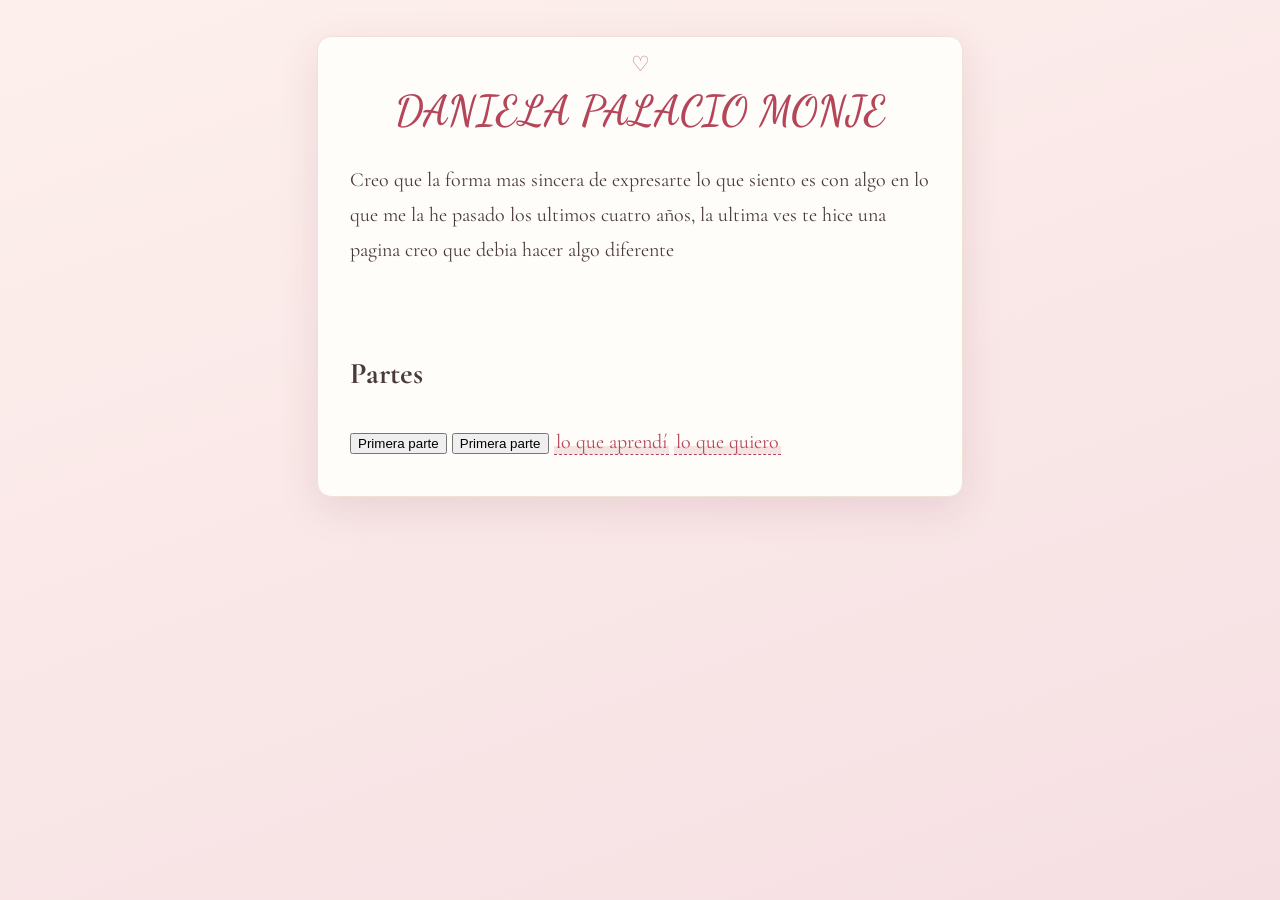
==== index.html @ d79577b2 "contenido final" ====
<!DOCTYPE html>
<html lang="es">
<head>
  <meta charset="utf-8">
  <meta name="viewport" content="width=device-width, initial-scale=1">
  <meta name="robots" content="noindex">
  <title>Una carta para ti</title>
  <meta property="og:title" content="Una carta para ti">
  <meta property="og:description" content="Toca para abrirla">
  
  <link rel="preconnect" href="https://fonts.googleapis.com"> <!-- Acelera la conexión con Google Fonts -->
<link rel="preconnect" href="https://fonts.gstatic.com" crossorigin> <!-- Acelera la descarga de las fuentes -->
<link href="https://fonts.googleapis.com/css2?family=Cormorant+Garamond:ital,wght@0,400;0,600;1,400&family=Dancing+Script:wght@600&display=swap" rel="stylesheet"> <!-- Carga las fuentes Cormorant Garamond y Dancing Script --><link rel="stylesheet" href="estilo.css">
</head>
<body>
  <main>
    <h1>DANIELA PALACIO MONJE</h1>
    <p>Creo que la forma mas sincera de expresarte lo que siento es con algo en lo que me la he pasado los ultimos cuatro años, la ultima ves te hice una pagina creo que debia hacer algo diferente </p>
<br>
    <h2>Partes</h2>
    <button + ="tiempo.html">Primera parte</button>
    <button + ="aprendi.html">Primera parte</button>
    <a href="aprendi.html">lo que aprendí</a>
    <a href="quiero.html">lo que quiero</a>
  </main>
</body>
</html>
---- estilo.css ----
/* ===== Colores (modo claro) ===== */
:root {
  --fondo-1: #fdf0ec;                    /* color inicial del degradado de fondo */
  --fondo-2: #f6dfe3;                    /* color final del degradado de fondo */
  --papel: #fffdfa;                      /* color de la hoja */
  --texto: #4a3a3a;                      /* color del texto */
  --suave: #9a7b7b;                      /* textos secundarios */
  --acento: #b5465a;                     /* color de títulos y vínculos */
  --resalte: rgba(181, 70, 90, 0.14);    /* color del "resaltador" de los vínculos */
  --linea: #efe2d6;                      /* bordes finos */
}

/* ===== Colores (modo oscuro, si el celular lo usa) ===== */
@media (prefers-color-scheme: dark) {
  :root {
    --fondo-1: #1d1517;
    --fondo-2: #2a1b20;
    --papel: #2a2124;
    --texto: #f1e6e2;
    --suave: #b99a9a;
    --acento: #e58a9b;
    --resalte: rgba(229, 138, 155, 0.18);
    --linea: #3d3033;
  }
}

/* ===== Fondo y tipo de letra general ===== */
body {
  margin: 0;                                                        /* quita márgenes del navegador */
  min-height: 100vh;                                                /* el fondo cubre toda la pantalla */
  background: linear-gradient(160deg, var(--fondo-1), var(--fondo-2)) fixed; /* degradado que no se mueve al hacer scroll */
  color: var(--texto);                                              /* color del texto */
  font-family: "Cormorant Garamond", Georgia, serif;                /* letra elegante (si falla, usa Georgia) */
  font-size: 1.25rem;                                               /* tamaño base, esta fuente es pequeña */
  line-height: 1.75;                                                /* espacio entre renglones */
  display: flex;                                                    /* permite centrar la hoja */
  justify-content: center;                                          /* centra horizontalmente */
  overflow-x: hidden;                                               /* evita scroll lateral por los corazones */
}

/* ===== La hoja de la carta ===== */
main {
  position: relative;                    /* necesario para ponerla encima de los corazones */
  z-index: 1;                            /* la hoja queda por delante de los corazones */
  width: 100%;                           /* usa todo el ancho disponible... */
  max-width: 580px;                      /* ...hasta un máximo de 580px */
  margin: 36px 16px;                     /* separación con los bordes */
  padding: 44px 32px 36px;               /* espacio interior de la hoja */
  background: var(--papel);              /* color de la hoja */
  border: 1px solid var(--linea);        /* borde fino */
  border-radius: 14px;                   /* esquinas redondeadas */
  box-shadow: 0 12px 40px rgba(120, 50, 70, 0.12); /* sombra suave rosada */
  align-self: flex-start;                /* la hoja queda arriba, no estirada */
}

/* Corazón pequeño que adorna la parte superior de la hoja */
main::before {
  content: "♡";                          /* el símbolo */
  position: absolute;                    /* se posiciona respecto a la hoja */
  top: 10px;                             /* separación desde arriba */
  left: 50%;                             /* centrado horizontal... */
  transform: translateX(-50%);           /* ...ajustando su propio ancho */
  color: var(--acento);                  /* color de acento */
  font-size: 1.3rem;                     /* tamaño */
  opacity: 0.7;                          /* un poco transparente */
}

/* ===== Títulos ===== */
h1 {
  font-family: "Dancing Script", cursive; /* letra manuscrita */
  font-weight: 600;                       /* grosor */
  font-size: 2.6rem;                      /* tamaño grande */
  color: var(--acento);                   /* color de acento */
  text-align: center;                     /* centrado */
  margin: 6px 0 26px;                     /* espacios arriba y abajo */
  line-height: 1.2;                       /* altura de línea más ajustada */
}

/* ===== Párrafos ===== */
p {
  margin: 0 0 20px;                       /* espacio debajo de cada párrafo */
}

/* ===== Aparición suave de cada elemento, uno tras otro ===== */
main > * {
  opacity: 0;                             /* empiezan invisibles */
  animation: aparecer 0.9s ease forwards; /* se muestran con animación y se quedan visibles */
}
main > :nth-child(1) { animation-delay: 0.1s; } /* cada hijo entra un poco después */
main > :nth-child(2) { animation-delay: 0.6s; }
main > :nth-child(3) { animation-delay: 1.1s; }
main > :nth-child(4) { animation-delay: 1.6s; }
main > :nth-child(5) { animation-delay: 2.1s; }
main > :nth-child(6) { animation-delay: 2.6s; }
main > :nth-child(7) { animation-delay: 3.1s; }

@keyframes aparecer {                     /* define la animación de entrada */
  from { opacity: 0; transform: translateY(10px); } /* parte invisible y más abajo */
  to   { opacity: 1; transform: none; }             /* termina visible y en su sitio */
}

/* ===== Vínculos con efecto resaltador ===== */
a {
  color: var(--acento);                   /* color de acento */
  text-decoration: none;                  /* quita el subrayado normal */
  border-bottom: 1px dashed var(--acento);/* subrayado punteado propio */
  background: linear-gradient(var(--resalte), var(--resalte)) no-repeat 0 100% / 100% 35%; /* franja de resaltador abajo */
  transition: background-size 0.3s ease;  /* animación suave al pasar el dedo */
  padding: 0 2px;                         /* pequeño aire a los lados */
}
a:hover {
  background-size: 100% 100%;             /* el resaltador cubre toda la palabra */
}

/* ===== Botón "Volver a la carta" ===== */
.volver {
  display: inline-block;                  /* permite darle forma de botón */
  margin-top: 10px;                       /* separación con el texto */
  padding: 8px 18px;                      /* espacio interno */
  border: 1px solid var(--acento);        /* borde de acento */
  border-radius: 999px;                   /* forma de píldora */
  background: none;                       /* sin resaltador */
  font-size: 1rem;                        /* un poco más pequeño */
  transition: background 0.3s, color 0.3s;/* animación suave al pasar el dedo */
}
.volver:hover {
  background: var(--acento);              /* se rellena de color */
  color: var(--papel);                    /* el texto cambia al color de la hoja */
}

/* ===== Firma ===== */
.firma {
  font-family: "Dancing Script", cursive; /* letra manuscrita */
  font-size: 1.7rem;                      /* tamaño */
  color: var(--acento);                   /* color de acento */
  text-align: right;                      /* alineada a la derecha */
  margin-top: 28px;                       /* separación con el texto */
}

/* ===== Pista inferior ===== */
.pista {
  font-size: 0.95rem;                     /* letra pequeña */
  color: var(--suave);                    /* color discreto */
  text-align: center;                     /* centrada */
  margin-top: 26px;                       /* separación con el texto */
  padding-top: 14px;                      /* espacio bajo la línea */
  border-top: 1px solid var(--linea);     /* línea fina arriba */
}

/* ===== Corazones que suben flotando ===== */
.corazones {
  position: fixed;                        /* se quedan fijos en la pantalla */
  inset: 0;                               /* ocupan toda la pantalla */
  pointer-events: none;                   /* no bloquean los toques */
  z-index: 0;                             /* quedan detrás de la hoja */
  overflow: hidden;                       /* no se salen de la pantalla */
}
.corazones span {
  position: absolute;                     /* cada corazón se coloca por separado */
  bottom: -40px;                          /* empieza debajo de la pantalla */
  color: var(--acento);                   /* color de acento */
  opacity: 0;                             /* invisible hasta que empieza a subir */
  animation: subir linear infinite;       /* sube sin parar */
}
@keyframes subir {
  0%   { transform: translateY(0) rotate(0deg); opacity: 0; }           /* abajo e invisible */
  10%  { opacity: 0.35; }                                               /* aparece suavemente */
  100% { transform: translateY(-110vh) rotate(25deg); opacity: 0; }     /* sube hasta arriba y se desvanece */
}
/* Cada corazón con posición, tamaño y velocidad distintos */
.corazones span:nth-child(1) { left: 8%;  font-size: 20px; animation-duration: 14s; animation-delay: 0s; }
.corazones span:nth-child(2) { left: 22%; font-size: 14px; animation-duration: 18s; animation-delay: 3s; }
.corazones span:nth-child(3) { left: 38%; font-size: 24px; animation-duration: 16s; animation-delay: 6s; }
.corazones span:nth-child(4) { left: 55%; font-size: 16px; animation-duration: 20s; animation-delay: 1s; }
.corazones span:nth-child(5) { left: 70%; font-size: 22px; animation-duration: 15s; animation-delay: 8s; }
.corazones span:nth-child(6) { left: 84%; font-size: 15px; animation-duration: 19s; animation-delay: 4s; }
.corazones span:nth-child(7) { left: 94%; font-size: 18px; animation-duration: 17s; animation-delay: 10s; }

/* ===== Ajustes para celulares pequeños ===== */
@media (max-width: 480px) {
  main { padding: 40px 22px 30px; }      /* menos espacio interior */
  h1 { font-size: 2.2rem; }              /* título un poco más pequeño */
  body { font-size: 1.2rem; }            /* letra base un poco menor */
}

/* ===== Respeta a quien no quiere animaciones ===== */
@media (prefers-reduced-motion: reduce) {
  main > * { animation: none; opacity: 1; } /* muestra todo sin animar */
  .corazones { display: none; }             /* oculta los corazones */
}
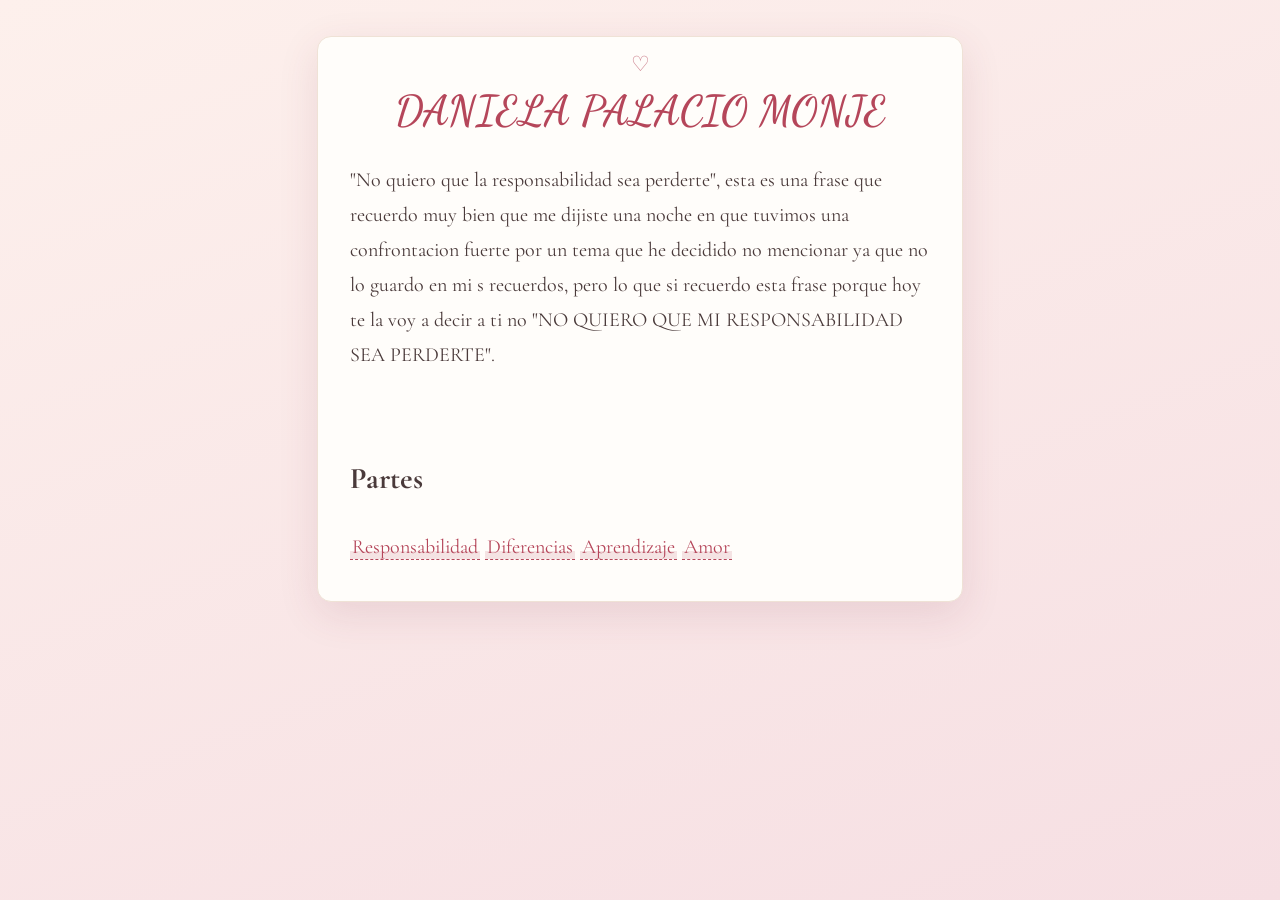
==== commit 4345b049: "cambios" ====
--- a/index.html
+++ b/index.html
@@ -15,13 +15,16 @@
 <body>
   <main>
     <h1>DANIELA PALACIO MONJE</h1>
-    <p>Creo que la forma mas sincera de expresarte lo que siento es con algo en lo que me la he pasado los ultimos cuatro años, la ultima ves te hice una pagina creo que debia hacer algo diferente </p>
+    <p>"No quiero que la responsabilidad sea perderte", esta es una frase que recuerdo muy bien que me dijiste una noche en que tuvimos una confrontacion fuerte por un tema que he decidido no mencionar ya que no lo guardo en mi s recuerdos,
+      pero lo que si recuerdo esta frase porque hoy te la voy a decir a ti no "NO QUIERO QUE MI RESPONSABILIDAD SEA PERDERTE".
+    </p>
 <br>
     <h2>Partes</h2>
-    <button + ="tiempo.html">Primera parte</button>
-    <button + ="aprendi.html">Primera parte</button>
-    <a href="aprendi.html">lo que aprendí</a>
-    <a href="quiero.html">lo que quiero</a>
+    
+    <a href="tiempo.html">Responsabilidad</a>
+    <a href="extrano.html">Diferencias</a>
+    <a href="aprendi.html">Aprendizaje</a>
+    <a href="quiero.html">Amor</a>
   </main>
 </body>
 </html>
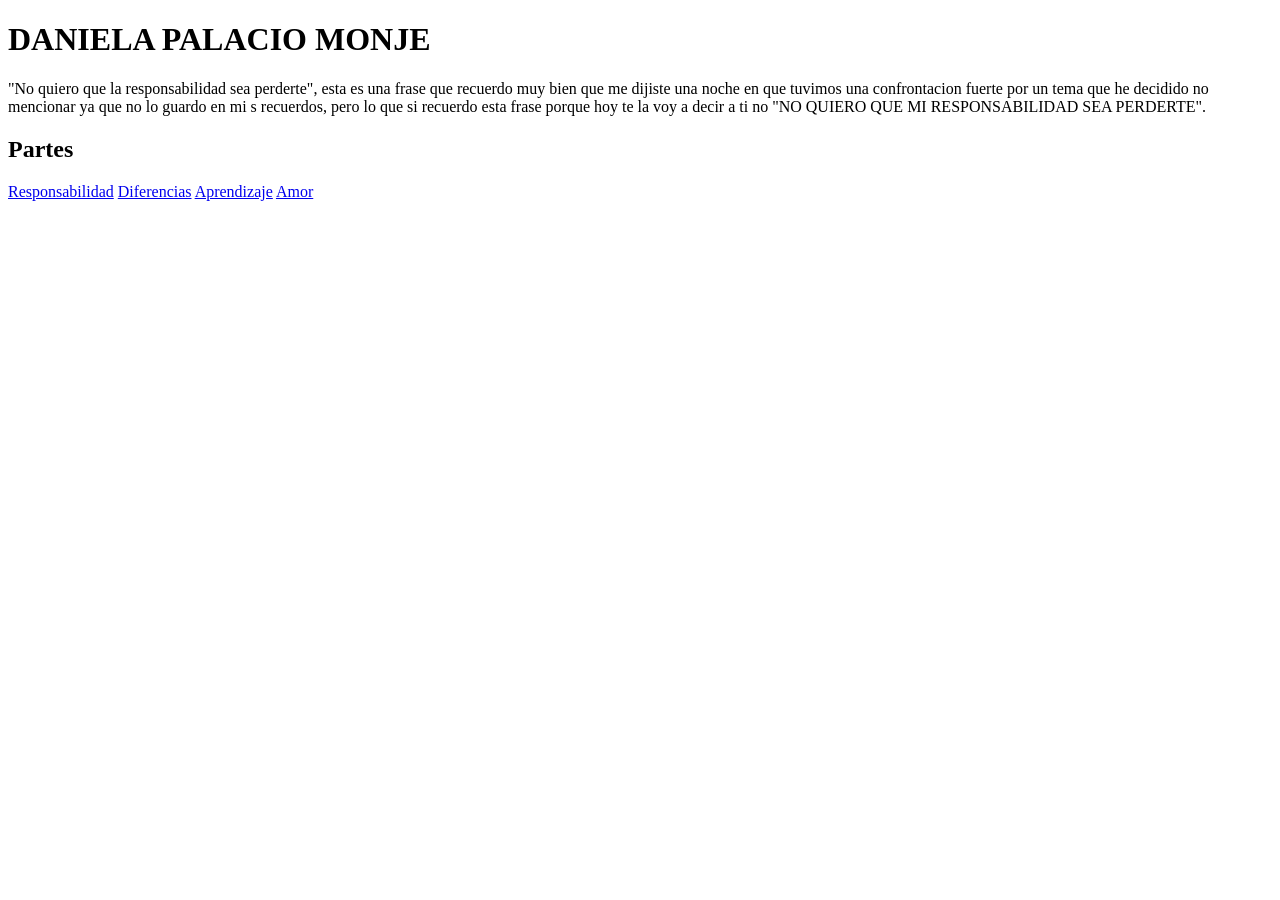
==== commit dae6b931: "cambios" ====
--- a/index.html
+++ b/index.html
@@ -18,13 +18,13 @@
     <p>"No quiero que la responsabilidad sea perderte", esta es una frase que recuerdo muy bien que me dijiste una noche en que tuvimos una confrontacion fuerte por un tema que he decidido no mencionar ya que no lo guardo en mi s recuerdos,
       pero lo que si recuerdo esta frase porque hoy te la voy a decir a ti no "NO QUIERO QUE MI RESPONSABILIDAD SEA PERDERTE".
     </p>
-<br>
     <h2>Partes</h2>
-    
-    <a href="tiempo.html">Responsabilidad</a>
+<nav class="partes"> <!-- Contenedor del menú -->
+    <a href="tiempo.html">Responsabilidad</a> <!-- Cada vínculo lleva a su página -->
     <a href="extrano.html">Diferencias</a>
     <a href="aprendi.html">Aprendizaje</a>
     <a href="quiero.html">Amor</a>
+  </nav> 
   </main>
 </body>
 </html>
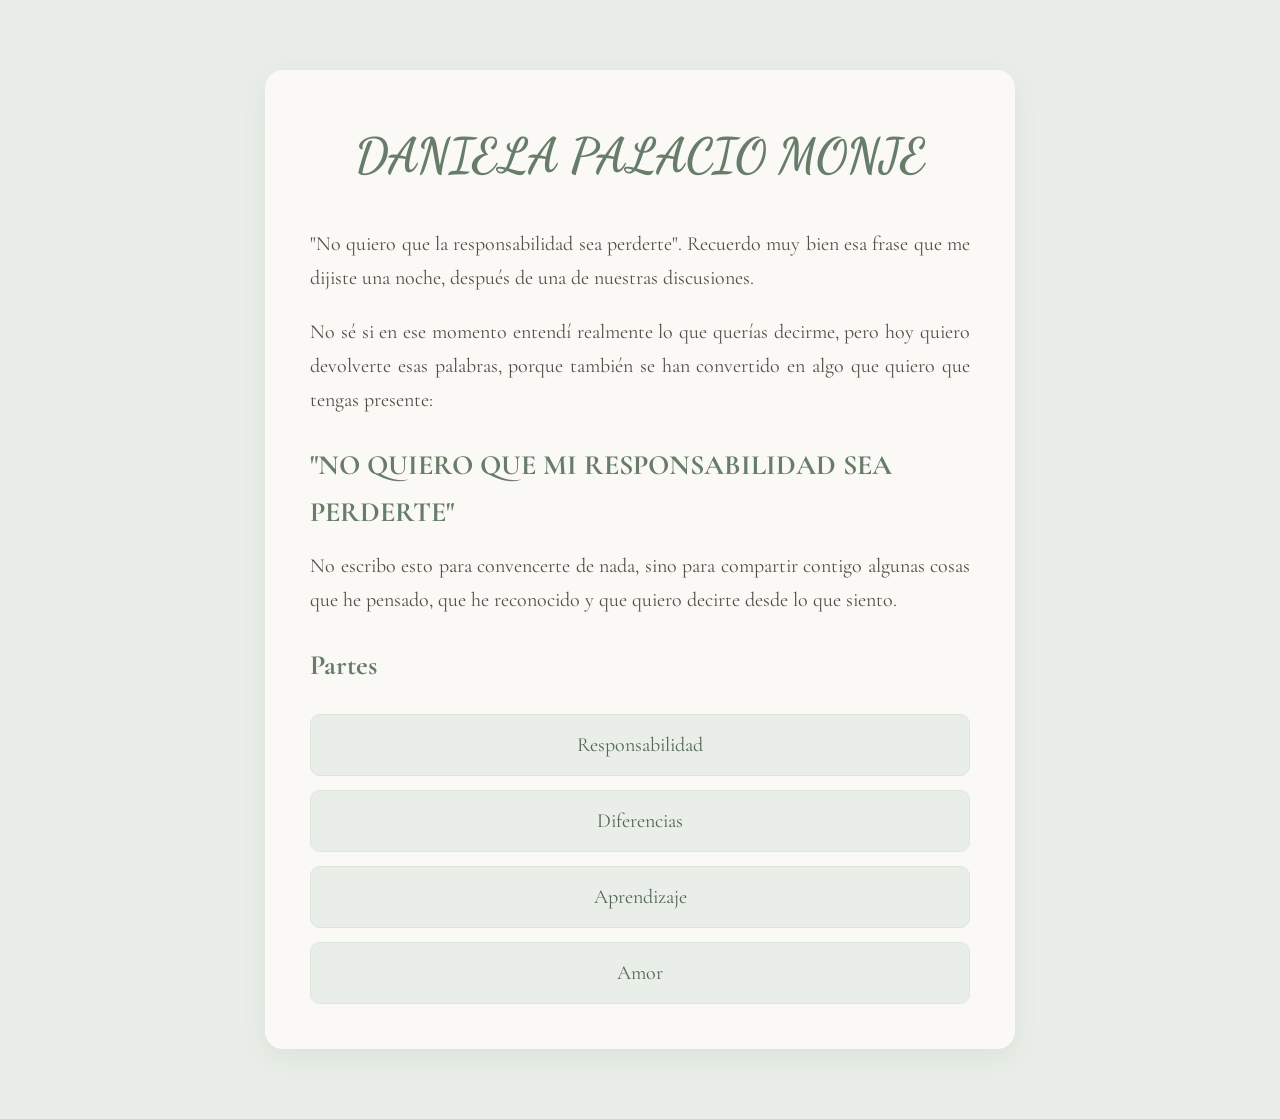
==== commit 0ba86b6d: "cambios" ====
--- a/index.html
+++ b/index.html
@@ -1,30 +1,57 @@
+
 <!DOCTYPE html>
 <html lang="es">
 <head>
-  <meta charset="utf-8">
-  <meta name="viewport" content="width=device-width, initial-scale=1">
-  <meta name="robots" content="noindex">
-  <title>Una carta para ti</title>
-  <meta property="og:title" content="Una carta para ti">
-  <meta property="og:description" content="Toca para abrirla">
-  
-  <link rel="preconnect" href="https://fonts.googleapis.com"> <!-- Acelera la conexión con Google Fonts -->
-<link rel="preconnect" href="https://fonts.gstatic.com" crossorigin> <!-- Acelera la descarga de las fuentes -->
-<link href="https://fonts.googleapis.com/css2?family=Cormorant+Garamond:ital,wght@0,400;0,600;1,400&family=Dancing+Script:wght@600&display=swap" rel="stylesheet"> <!-- Carga las fuentes Cormorant Garamond y Dancing Script --><link rel="stylesheet" href="estilo.css">
+    <meta charset="utf-8">
+    <meta name="viewport" content="width=device-width, initial-scale=1">
+    <meta name="robots" content="noindex">
+
+    <title>Una carta para ti</title>
+    <meta property="og:title" content="Una carta para ti">
+    <meta property="og:description" content="Toca para abrirla">
+
+    <link rel="preconnect" href="https://fonts.googleapis.com">
+    <link rel="preconnect" href="https://fonts.gstatic.com" crossorigin>
+
+    <link href="https://fonts.googleapis.com/css2?family=Cormorant+Garamond:ital,wght@0,400;0,600;1,400&family=Dancing+Script:wght@600&display=swap" rel="stylesheet">
+
+    <link rel="stylesheet" href="estilo.css">
 </head>
+
 <body>
-  <main>
-    <h1>DANIELA PALACIO MONJE</h1>
-    <p>"No quiero que la responsabilidad sea perderte", esta es una frase que recuerdo muy bien que me dijiste una noche en que tuvimos una confrontacion fuerte por un tema que he decidido no mencionar ya que no lo guardo en mi s recuerdos,
-      pero lo que si recuerdo esta frase porque hoy te la voy a decir a ti no "NO QUIERO QUE MI RESPONSABILIDAD SEA PERDERTE".
-    </p>
-    <h2>Partes</h2>
-<nav class="partes"> <!-- Contenedor del menú -->
-    <a href="tiempo.html">Responsabilidad</a> <!-- Cada vínculo lleva a su página -->
+    <main>
+        <h1>DANIELA PALACIO MONJE</h1>
+
+        <p>
+            "No quiero que la responsabilidad sea perderte".
+            Recuerdo muy bien esa frase que me dijiste una noche,
+            después de una de nuestras discusiones.
+        </p>
+
+        <p>
+            No sé si en ese momento entendí realmente lo que querías
+            decirme, pero hoy quiero devolverte esas palabras,
+            porque también se han convertido en algo que quiero
+            que tengas presente:
+        </p>
+
+        <h2>"NO QUIERO QUE MI RESPONSABILIDAD SEA PERDERTE"</h2>
+
+        <p>
+            No escribo esto para convencerte de nada, sino para
+            compartir contigo algunas cosas que he pensado,
+            que he reconocido y que quiero decirte desde lo
+            que siento.
+        </p>
+
+        <h2>Partes</h2>
+
+       <nav class="partes">
+    <a href="tiempo.html">Responsabilidad</a>
     <a href="extrano.html">Diferencias</a>
     <a href="aprendi.html">Aprendizaje</a>
     <a href="quiero.html">Amor</a>
-  </nav> 
-  </main>
+</nav>
+    </main>
 </body>
-</html>+</html>
--- a/estilo.css
+++ b/estilo.css
@@ -0,0 +1,182 @@
+
+/* CONFIGURACIÓN GENERAL */
+
+* {
+    margin: 0;
+    padding: 0;
+    box-sizing: border-box;
+}
+
+body {
+    background-color: #E9EFE8;
+    color: #514F47;
+    font-family: 'Cormorant Garamond', serif;
+    font-size: 20px;
+    line-height: 1.7;
+    padding: 30px 15px;
+}
+
+/* CONTENEDOR PRINCIPAL */
+
+main {
+    max-width: 750px;
+    margin: 40px auto;
+    padding: 45px;
+    background-color: #FAF9F5;
+    border-radius: 18px;
+    box-shadow: 0 8px 30px rgba(65, 80, 65, 0.08);
+}
+
+/* TÍTULOS */
+
+h1 {
+    font-family: 'Dancing Script', cursive;
+    font-size: 48px;
+    color: #687D69;
+    text-align: center;
+    margin-bottom: 30px;
+}
+
+h2 {
+    color: #687D69;
+    font-size: 28px;
+    margin: 25px 0 12px;
+}
+
+h3 {
+    color: #687D69;
+    font-size: 24px;
+    margin: 25px 0 12px;
+}
+
+/* PÁRRAFOS */
+
+p {
+    margin-bottom: 20px;
+    text-align: justify;
+}
+
+/* SECCIONES */
+
+.punto {
+    background-color: #E9EFE8;
+    border-left: 4px solid #A8B9A5;
+    padding: 18px 22px;
+    margin: 22px 0;
+    border-radius: 10px;
+}
+
+.punto h2 {
+    margin-top: 0;
+}
+
+.punto p {
+    margin-bottom: 0;
+}
+
+/* FRASES DESTACADAS */
+
+blockquote {
+    background-color: #DCE5DA;
+    border-left: 4px solid #687D69;
+    padding: 22px;
+    margin: 30px 0;
+    border-radius: 10px;
+    color: #526653;
+    font-style: italic;
+}
+
+blockquote p {
+    text-align: center;
+    margin: 0;
+}
+
+/* MENÚ PRINCIPAL */
+
+.partes {
+    display: flex;
+    flex-direction: column;
+    gap: 14px;
+    margin-top: 25px;
+}
+
+.partes a {
+    display: block;
+    text-align: center;
+    text-decoration: none;
+    padding: 13px;
+    color: #526653;
+    background-color: #E9EFE8;
+    border: 1px solid #DCE5DA;
+    border-radius: 10px;
+    transition: 0.3s ease;
+}
+
+.partes a:hover {
+    background-color: #687D69;
+    color: white;
+    transform: translateY(-2px);
+}
+
+/* BOTÓN VOLVER */
+
+.volver {
+    display: inline-block;
+    margin-top: 25px;
+    padding: 10px 22px;
+    background-color: #687D69;
+    color: white;
+    text-decoration: none;
+    border-radius: 9px;
+    transition: 0.3s ease;
+}
+
+.volver:hover {
+    background-color: #526653;
+}
+
+/* ANIMACIÓN SUAVE */
+
+main {
+    animation: aparecer 0.7s ease;
+}
+
+@keyframes aparecer {
+    from {
+        opacity: 0;
+        transform: translateY(12px);
+    }
+
+    to {
+        opacity: 1;
+        transform: translateY(0);
+    }
+}
+
+/* DISEÑO PARA CELULARES */
+
+@media (max-width: 600px) {
+
+    body {
+        padding: 12px;
+        font-size: 18px;
+    }
+
+    main {
+        margin: 15px auto;
+        padding: 25px 20px;
+    }
+
+    h1 {
+        font-size: 42px;
+    }
+
+    h2 {
+        font-size: 25px;
+    }
+
+    h3 {
+        font-size: 22px;
+    }
+
+}
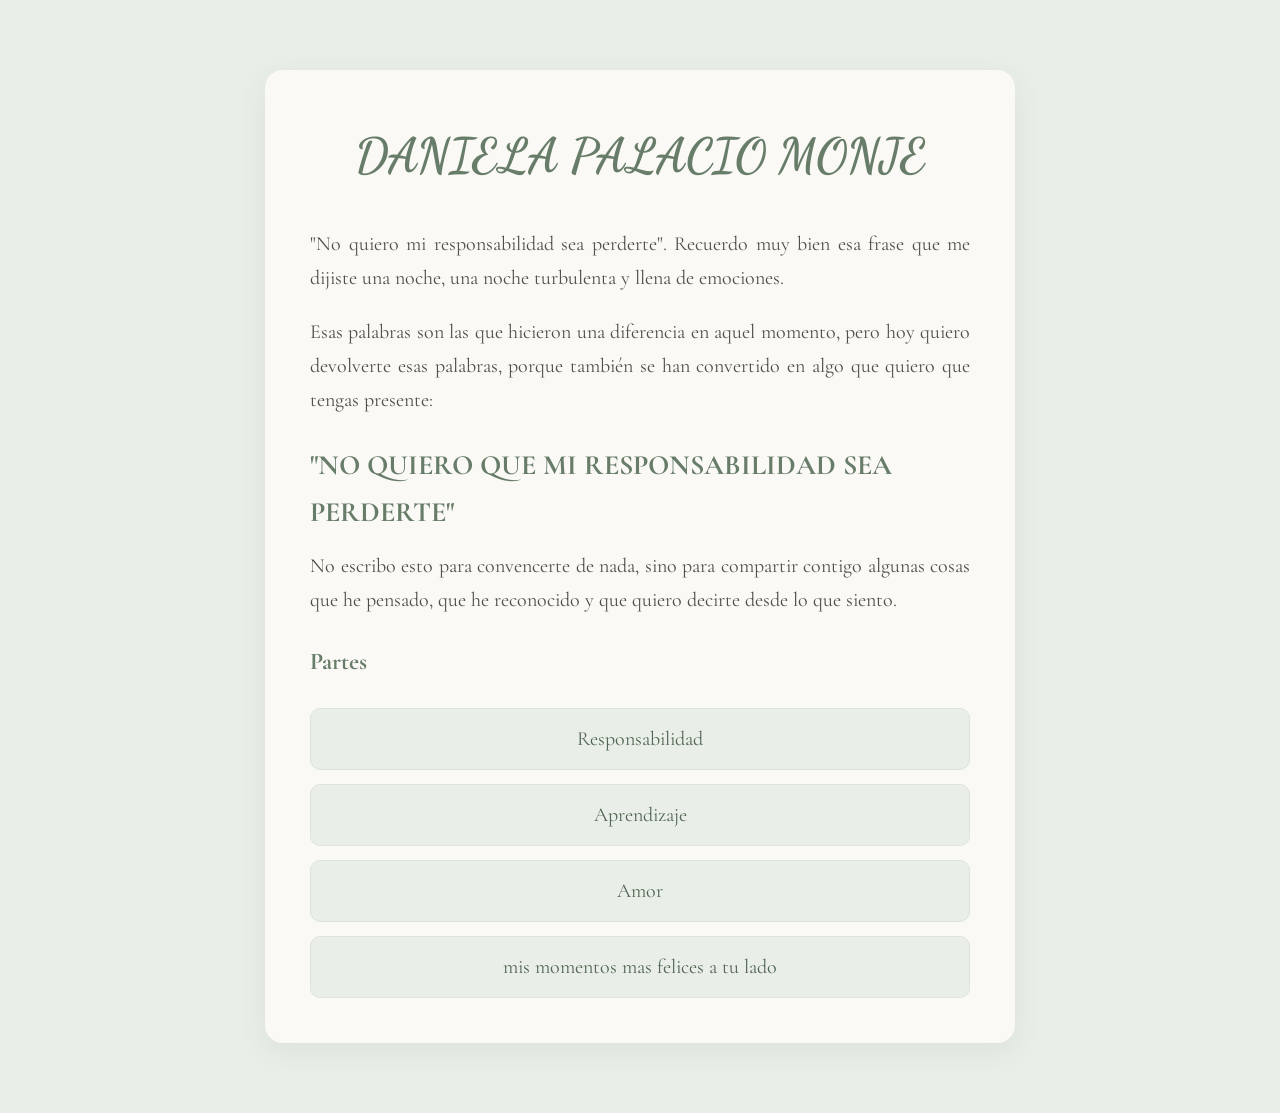
==== commit dfb58e3d: "cambios" ====
--- a/index.html
+++ b/index.html
@@ -23,14 +23,13 @@
         <h1>DANIELA PALACIO MONJE</h1>
 
         <p>
-            "No quiero que la responsabilidad sea perderte".
+            "No quiero mi responsabilidad sea perderte".
             Recuerdo muy bien esa frase que me dijiste una noche,
-            después de una de nuestras discusiones.
+            una noche turbulenta y llena de emociones.
         </p>
 
         <p>
-            No sé si en ese momento entendí realmente lo que querías
-            decirme, pero hoy quiero devolverte esas palabras,
+            Esas palabras son las que hicieron una diferencia en aquel momento, pero hoy quiero devolverte esas palabras,
             porque también se han convertido en algo que quiero
             que tengas presente:
         </p>
@@ -44,13 +43,13 @@
             que siento.
         </p>
 
-        <h2>Partes</h2>
+        <h3>Partes</h3>
 
        <nav class="partes">
     <a href="tiempo.html">Responsabilidad</a>
-    <a href="extrano.html">Diferencias</a>
     <a href="aprendi.html">Aprendizaje</a>
     <a href="quiero.html">Amor</a>
+    <a href="extrano.html">mis momentos mas felices a tu lado</a>
 </nav>
     </main>
 </body>
--- a/estilo.css
+++ b/estilo.css
@@ -180,3 +180,86 @@
     }
 
 }
+
+/* ÁLBUM DE RECUERDOS */
+
+.recuerdos {
+    margin-top: 45px;
+}
+
+.recuerdos h2 {
+    text-align: center;
+    color: #687D69;
+    font-size: 32px;
+}
+
+.intro-recuerdos,
+.final-recuerdos {
+    text-align: center;
+    margin: 15px auto 25px;
+}
+
+/* DISEÑO DEL COLLAGE */
+
+.collage {
+    display: grid;
+    grid-template-columns: repeat(4, 1fr);
+    grid-auto-rows: 150px;
+    gap: 12px;
+    margin: 30px 0;
+}
+
+.collage img {
+    width: 100%;
+    height: 100%;
+    object-fit: cover;
+    border-radius: 12px;
+    box-shadow: 0 4px 12px rgba(65, 80, 65, 0.12);
+    transition: transform 0.3s ease;
+}
+
+/* DIFERENTES TAMAÑOS */
+
+.collage img:nth-child(1),
+.collage img:nth-child(6),
+.collage img:nth-child(12),
+.collage img:nth-child(18) {
+    grid-column: span 2;
+    grid-row: span 2;
+}
+
+.collage img:nth-child(4),
+.collage img:nth-child(9),
+.collage img:nth-child(15) {
+    grid-row: span 2;
+}
+
+/* EFECTO AL PASAR EL CURSOR */
+
+.collage img:hover {
+    transform: scale(1.03);
+}
+
+/* TEXTO FINAL */
+
+.final-recuerdos {
+    color: #687D69;
+    font-style: italic;
+    margin-top: 30px;
+}
+
+/* CELULARES */
+
+@media (max-width: 600px) {
+
+    .collage {
+        grid-template-columns: repeat(2, 1fr);
+        grid-auto-rows: 125px;
+        gap: 9px;
+    }
+
+    .recuerdos h2 {
+        font-size: 27px;
+    }
+
+}
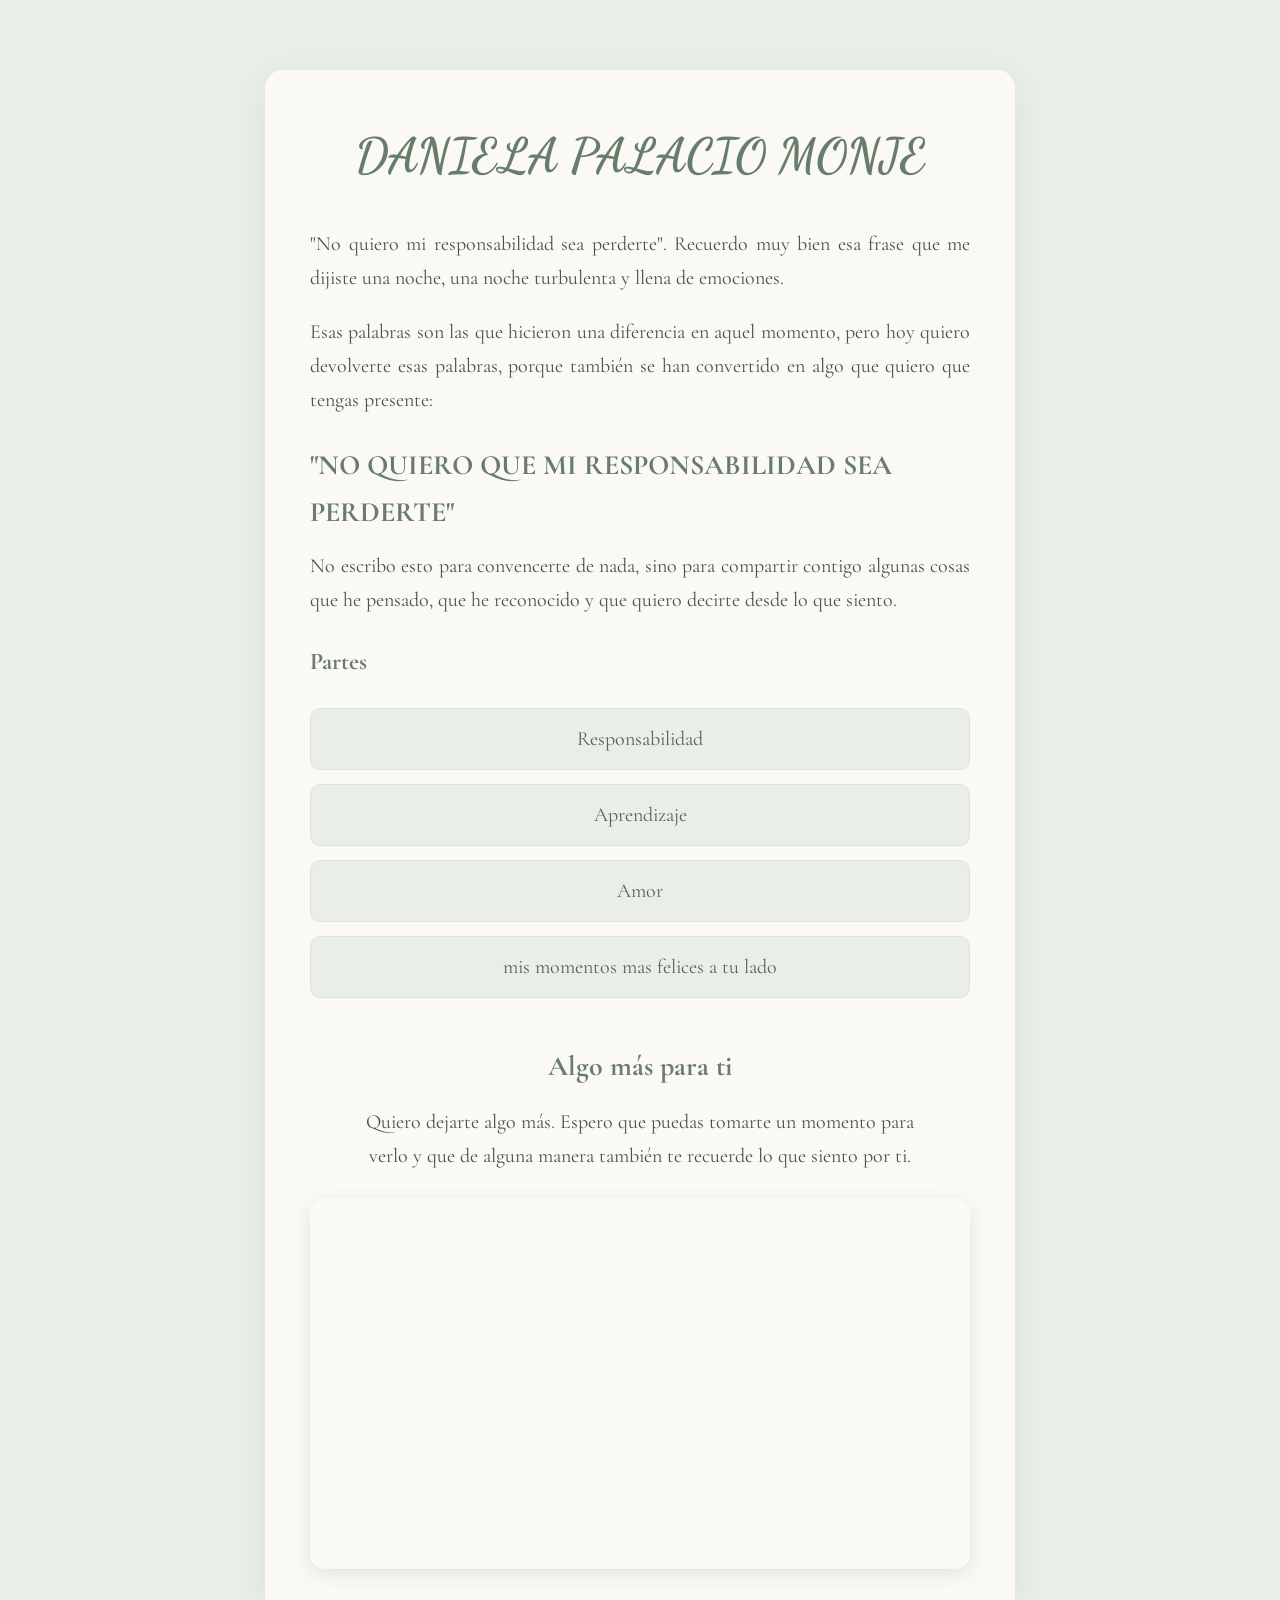
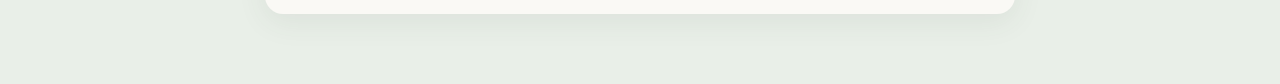
==== commit 2a448e27: "cambios" ====
--- a/index.html
+++ b/index.html
@@ -51,6 +51,28 @@
     <a href="quiero.html">Amor</a>
     <a href="extrano.html">mis momentos mas felices a tu lado</a>
 </nav>
+
+<section class="video-carta">
+
+    <h2>Algo más para ti</h2>
+
+    <p>
+        Quiero dejarte algo más. Espero que puedas tomarte
+        un momento para verlo y que de alguna manera
+        también te recuerde lo que siento por ti.
+    </p>
+
+    <div class="video-contenedor">
+        <iframe
+            src="https://youtu.be/MA-UvkEfOVA"
+            title="Un video para ti"
+            allow="accelerometer; autoplay; clipboard-write; encrypted-media; gyroscope; picture-in-picture; web-share"
+            allowfullscreen>
+        </iframe>
+    </div>
+
+</section>
+
     </main>
 </body>
 </html>
--- a/estilo.css
+++ b/estilo.css
@@ -263,3 +263,36 @@
     }
 
 }
+
+/* VIDEO DE LA CARTA */
+
+.video-carta {
+    margin-top: 45px;
+    text-align: center;
+}
+
+.video-carta h2 {
+    color: #687D69;
+    margin-bottom: 15px;
+}
+
+.video-carta p {
+    text-align: center;
+    max-width: 550px;
+    margin: 0 auto 25px;
+}
+
+.video-contenedor {
+    position: relative;
+    width: 100%;
+    aspect-ratio: 16 / 9;
+    overflow: hidden;
+    border-radius: 15px;
+    box-shadow: 0 5px 18px rgba(65, 80, 65, 0.12);
+}
+
+.video-contenedor iframe {
+    width: 100%;
+    height: 100%;
+    border: none;
+}
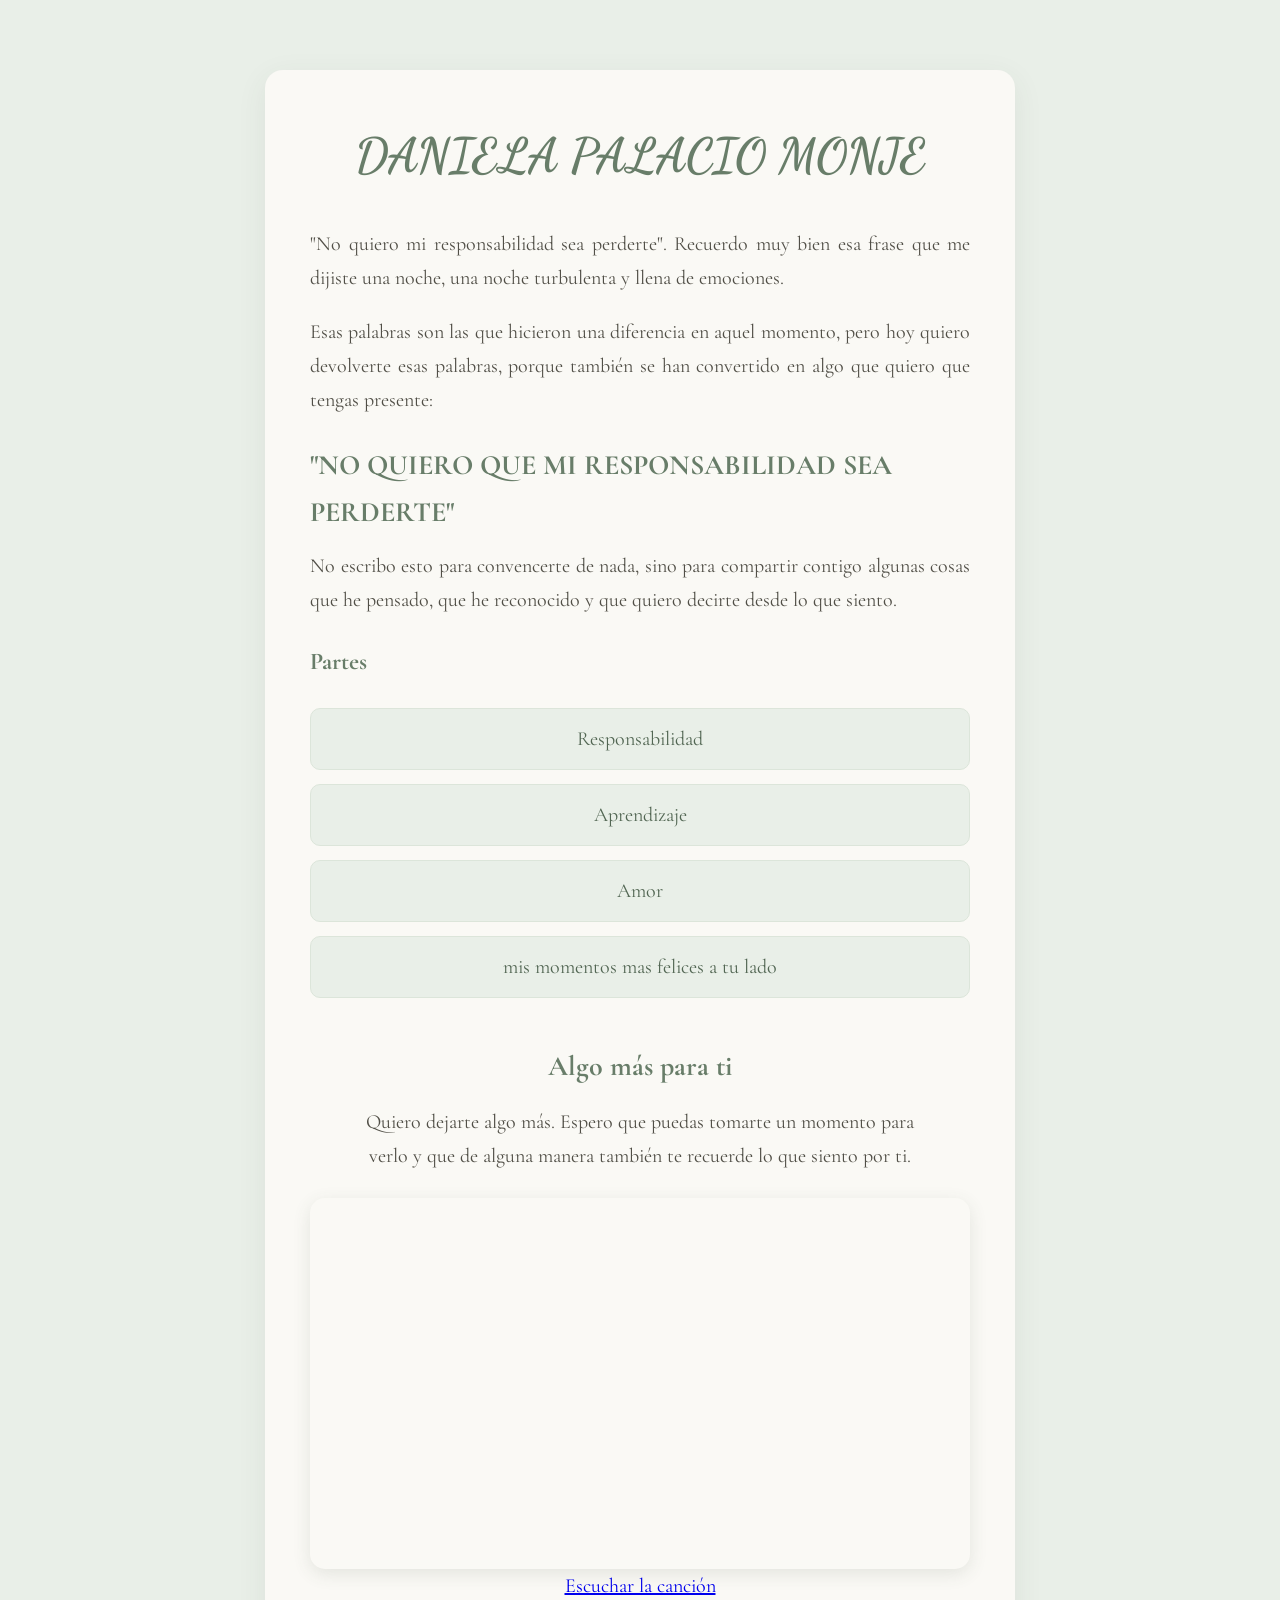
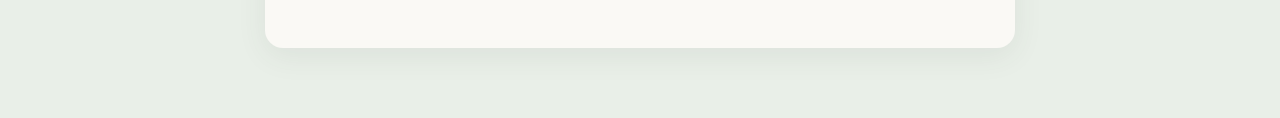
==== commit 570f2c6d: "cambios" ====
--- a/index.html
+++ b/index.html
@@ -64,12 +64,13 @@
 
     <div class="video-contenedor">
         <iframe
-            src="https://youtu.be/MA-UvkEfOVA"
-            title="Un video para ti"
-            allow="accelerometer; autoplay; clipboard-write; encrypted-media; gyroscope; picture-in-picture; web-share"
-            allowfullscreen>
-        </iframe>
+  src="https://youtu.be/MA-UvkEfOVA"
+  width="100%" height="400"
+  style="border:0; border-radius:20px;"
+  allow="autoplay; encrypted-media; picture-in-picture"
+  allowfullscreen></iframe>
     </div>
+   <a href="https://www.youtube.com/watch?v=MA-UvkEfOVA" target="_blank" rel="noopener">Escuchar la canción</a>
 
 </section>
 
